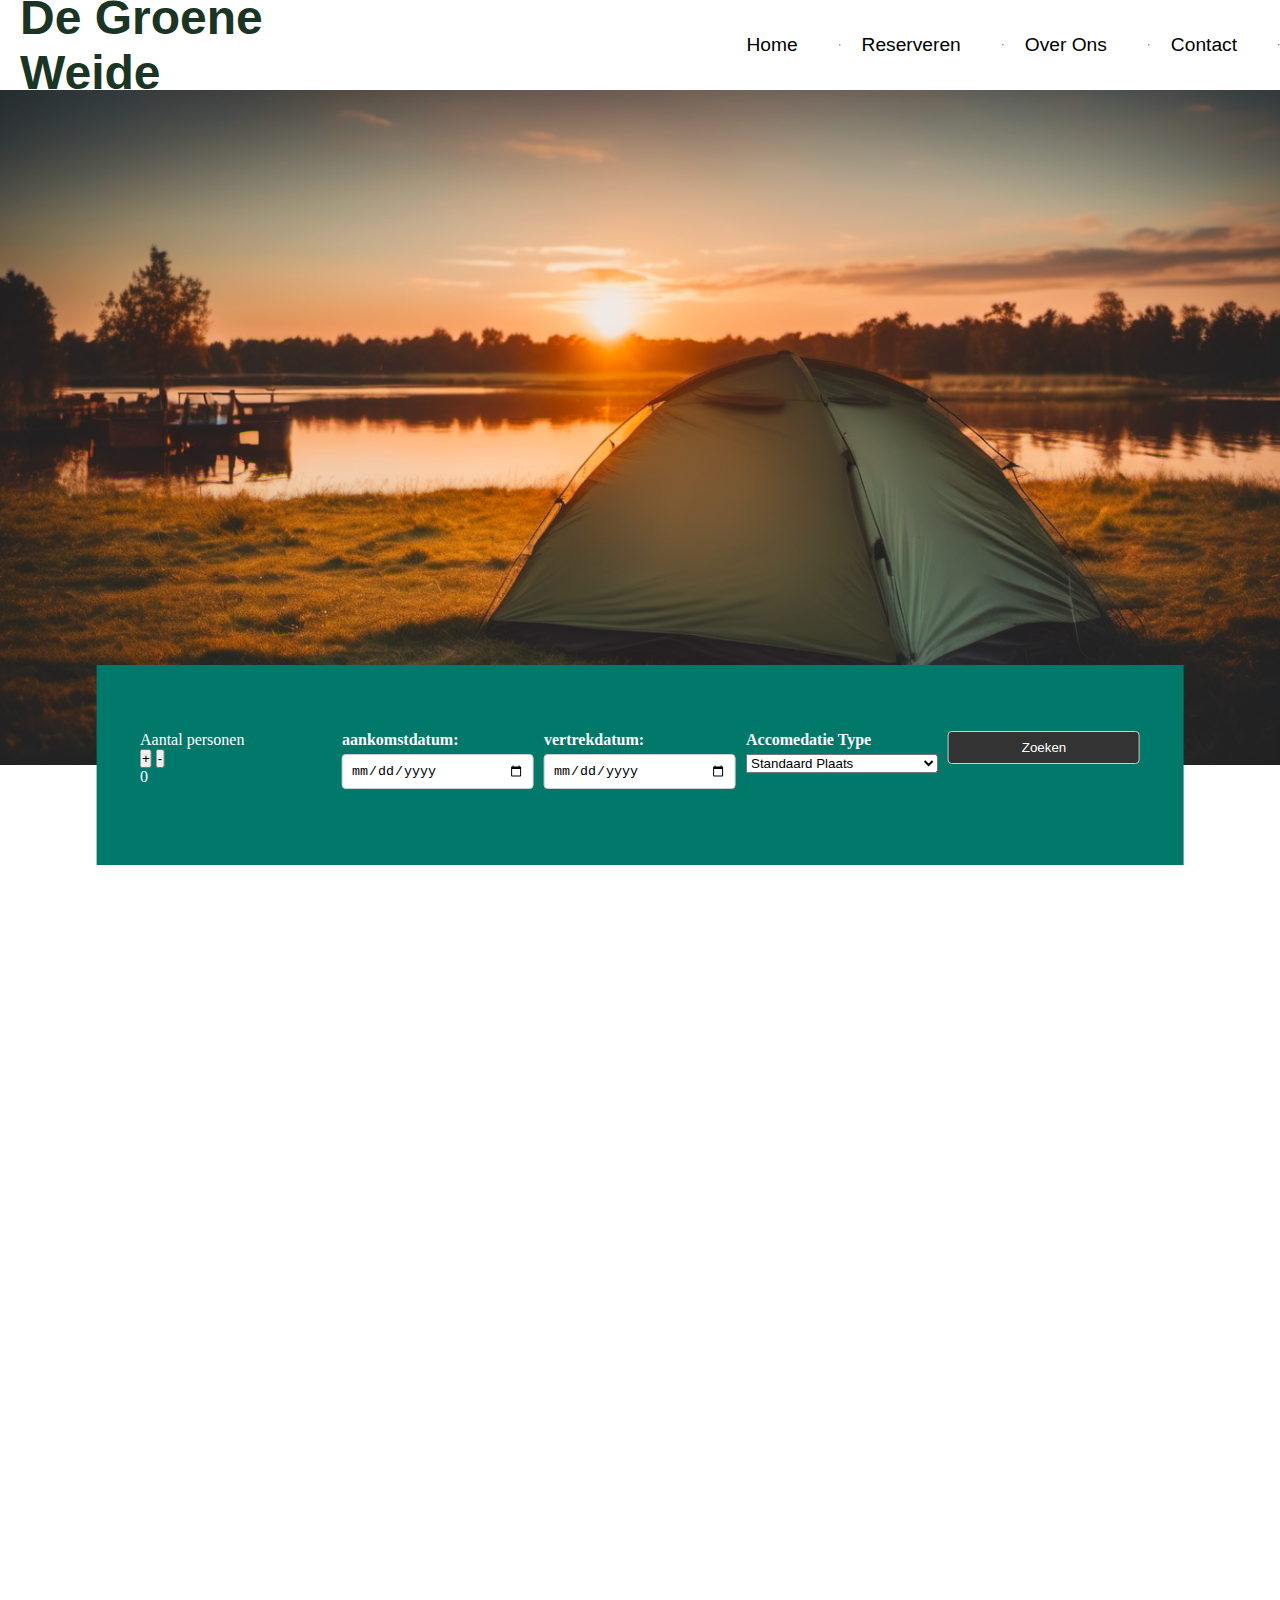
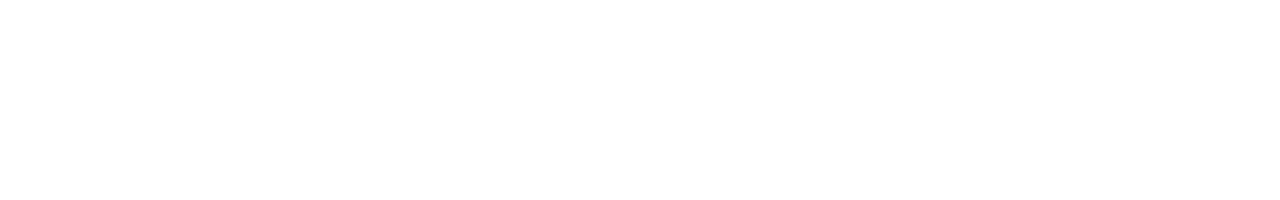
==== Camping Project/index.html @ 4f2a70fe "Index Update v.02" ====
<!DOCTYPE html>
<html lang="en">

<head>
  <meta charset="UTF-8" />
  <meta name="viewport" content="width=device-width, initial-scale=1.0" />
  <title>De Groene Weide</title>
  <link rel="stylesheet" href="css/stylegroeneweide.css" />
</head>

<body>
  <div class="navbar">
    <h1>De Groene Weide</h1>
    <ul>
      <li><a href="#home">Home</a></li>
      <hr />
      <li><a href="#reserveren">Reserveren</a></li>
      <hr />
      <li><a href="#overons">Over Ons</a></li>
      <hr />
      <li><a href="#contact">Contact</a></li>
      <hr />
    </ul>
  </div>
  <img id="bghome" src="images/background_homescreen.png" alt="Background Image" />

  <div class="reservationBar">
    <form class="form" action="reservation-form.php" method="post">
      <div class="formItem">
        <p>Aantal personen</p>
        <div class="dropdown">
          <button id="plus">+</button>
          <button id="minus">-</button>
          <p id="total" name="aantal">0</p>
        </div>
      </div>

      <div class="formItem">
        <label for="aankomstdatum">aankomstdatum:</label>
        <input type="date" id="aankomstdatum" name="aankomstdatum" />
      </div>
      <div class="formItem">
        <label for="vertrekdatum">vertrekdatum:</label>
        <input type="date" id="vertrekdatum" name="vertrekdatum" />
      </div>
      <div class="formItem">
        <label for="accomedatie"> Accomedatie Type</label>
        <select name="accomedatie" id="lang">
          <option value="Standaard Plaats">Standaard Plaats</option>
          <option value="Luxe Plaats">Luxe Plaats</option>
          <option value="Camperplaats">Camperplaats</option>
        </select>
      </div>

      <div class="zoekbutton formItem">
        <input type="submit" value="Zoeken">
      </div>
    </form>
  </div>
  <script src="js/script.js"></script>
</body>
---- Camping Project/css/stylegroeneweide.css ----
* {
  margin: 0;
  padding: 0;
  box-sizing: border-box;
}

body {
  height: 200vh;
}

h1 {
  font-family: "Segoe UI", Tahoma, Geneva, Verdana, sans-serif;
  font-size: 300%;
  margin-left: 20px;
  display: flex;
  flex-direction: row;
  align-items: center;
  width: 35%;
  color: rgb(27, 53, 36);
}

a {
  display: block;
  color: rgb(0, 0, 0);
  padding: 10px 5px;
  margin-right: 20px;
  font-size: larger;
  font-family: Verdana, Geneva, Tahoma, sans-serif;
  text-decoration: none;
}

ul {
  display: flex;
  flex-direction: row;
  list-style-type: none;
  align-items: center;
  justify-content: end;
  width: 80%;
  margin: 0;
  padding: 0;
  /* outline: 3px solid red; */
}

li {
  float: left;
  display: block;
  color: rgb(251, 251, 251);
  text-align: center;
  padding: 14px 16px;
  text-decoration: none;
}

li a:hover {
  /* background-color: #a8c4ab; */
  color: rgb(27, 53, 36);
}

.navbar {
  display: flex;
  flex-direction: row;
  width: 100%;
  height: 5%;
}

.logo {
  height: 20%;
  width: 100px;
}

#bghome {
  background-size: cover;
  width: 100%;
  height: 75vh;
  object-fit: cover;
}

.container_holder {
  position: sticky;
  display: flex;
}

.mom {
  width: 100%;
  padding: 0 3%;
  ;
  /* Try setting this to 400px or something */
  display: table;
  border: 1px solid #444444;
}

.zoekbutton {
  margin-top: 5px;
  /* Decorative .. */
  background-color: none;
  min-height: 40px;
}

.form {
  display: flex;
  flex-direction: row;
}

.formItem {
  display: flex;
  flex-direction: column;
  /* outline: 3px solid red; */
  width: 15vw;
  margin: 0 5px;
}

.reservationBar {
  background-color: #00796B;
  margin: 0 10%;
  padding: 0 3%;
  height: 200px;
  display: flex;
  justify-content: center;
  align-items: center;
  position: absolute;
  top: 85%;
  left: 40%;
  transform: translate(-50%, -50%);
  z-index: 3;
}

.reservationBar.sticky {
  position: fixed;
  top: 0;
  left: 40%;
  transform: translateX(-50%);
}

.reservationBar>* {
  color: #ffffff;
}

.child:first-child .childinner {
  margin-left: 0;
}

header {
  background-color: #333;
  color: #fff;
  text-align: center;
  padding: 1em 0;
}

main {
  max-width: 600px;
  margin: 20px auto;
  background-color: #fff;
  padding: 20px;
  border-radius: 8px;
  box-shadow: 0 0 10px rgba(0, 0, 0, 0.1);
}

form {
  display: flex;
  flex-direction: column;
}

fieldset {
  border: 1px solid #ccc;
  border-radius: 5px;
  padding: 10px;
  margin-bottom: 15px;
}

label {
  display: block;
  margin-bottom: 5px;
  font-weight: bold;
}

input {
  width: 100%;
  padding: 8px;
  margin-bottom: 10px;
  border: 1px solid #ccc;
  border-radius: 4px;
  box-sizing: border-box;
}

input[type="submit"] {
  background-color: #333;
  color: #fff;
  cursor: pointer;
}

input[type="submit"]:hover {
  background-color: #555;
}
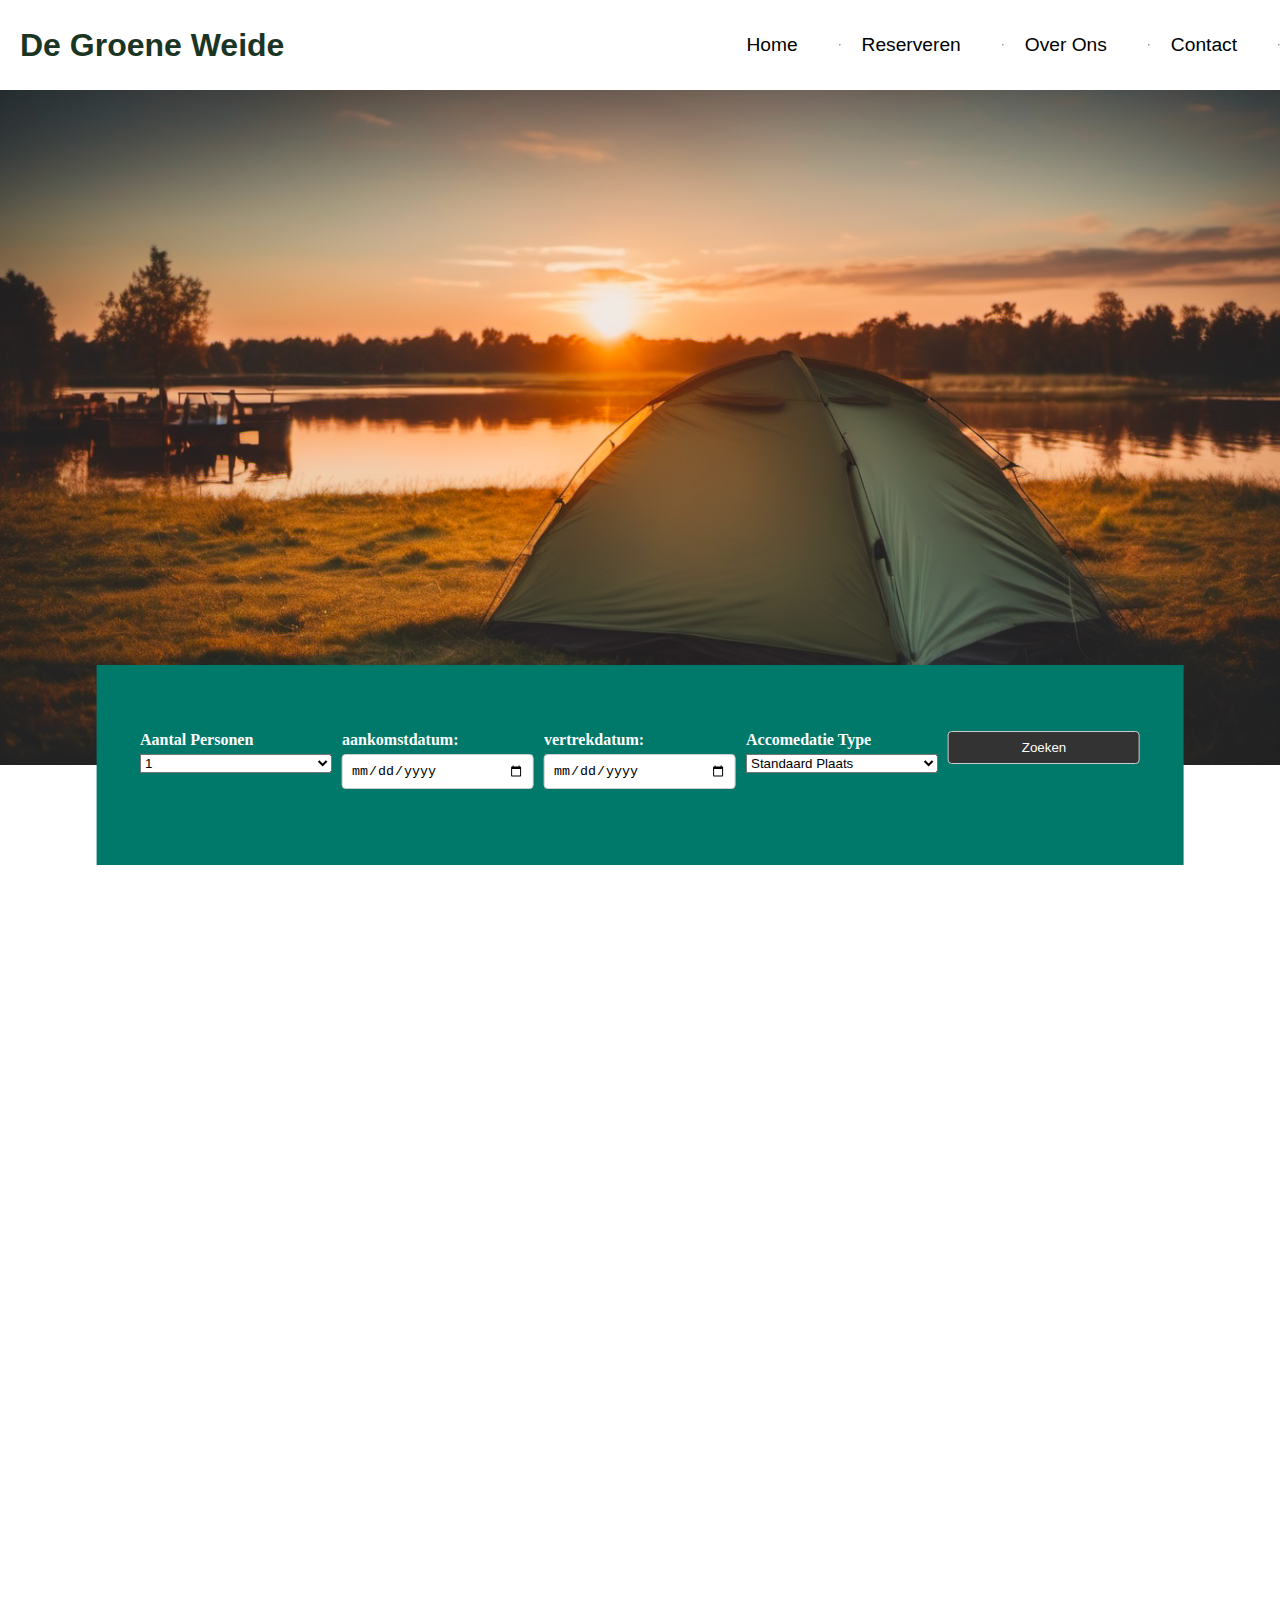
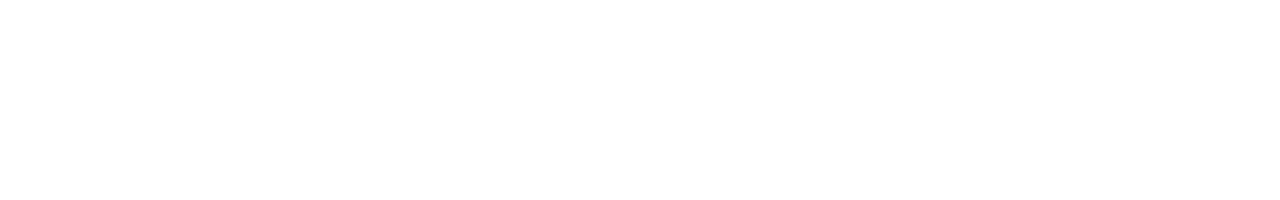
==== commit 506778c8: "Index Update for Server Deployment" ====
--- a/Camping Project/index.html
+++ b/Camping Project/index.html
@@ -12,9 +12,9 @@
   <div class="navbar">
     <h1>De Groene Weide</h1>
     <ul>
-      <li><a href="#home">Home</a></li>
+      <li><a href="index.html">Home</a></li>
       <hr />
-      <li><a href="#reserveren">Reserveren</a></li>
+      <li><a href="index.html">Reserveren</a></li>
       <hr />
       <li><a href="#overons">Over Ons</a></li>
       <hr />
@@ -27,12 +27,19 @@
   <div class="reservationBar">
     <form class="form" action="reservation-form.php" method="post">
       <div class="formItem">
-        <p>Aantal personen</p>
-        <div class="dropdown">
-          <button id="plus">+</button>
-          <button id="minus">-</button>
-          <p id="total" name="aantal">0</p>
-        </div>
+        <label for="aantal">Aantal Personen</label>
+        <select name="aantal" id="aantal">
+          <option value="1">1</option>
+          <option value="2">2</option>
+          <option value="3">3</option>
+          <option value="4">4</option>
+          <option value="5">5</option>
+          <option value="6">6</option>
+          <option value="7">7</option>
+          <option value="8">8</option>
+          <option value="9">9</option>
+          <option value="10">10</option>
+        </select>
       </div>
 
       <div class="formItem">
--- a/Camping Project/css/stylegroeneweide.css
+++ b/Camping Project/css/stylegroeneweide.css
@@ -10,7 +10,6 @@
 
 h1 {
   font-family: "Segoe UI", Tahoma, Geneva, Verdana, sans-serif;
-  font-size: 300%;
   margin-left: 20px;
   display: flex;
   flex-direction: row;
@@ -103,7 +102,6 @@
 .formItem {
   display: flex;
   flex-direction: column;
-  /* outline: 3px solid red; */
   width: 15vw;
   margin: 0 5px;
 }
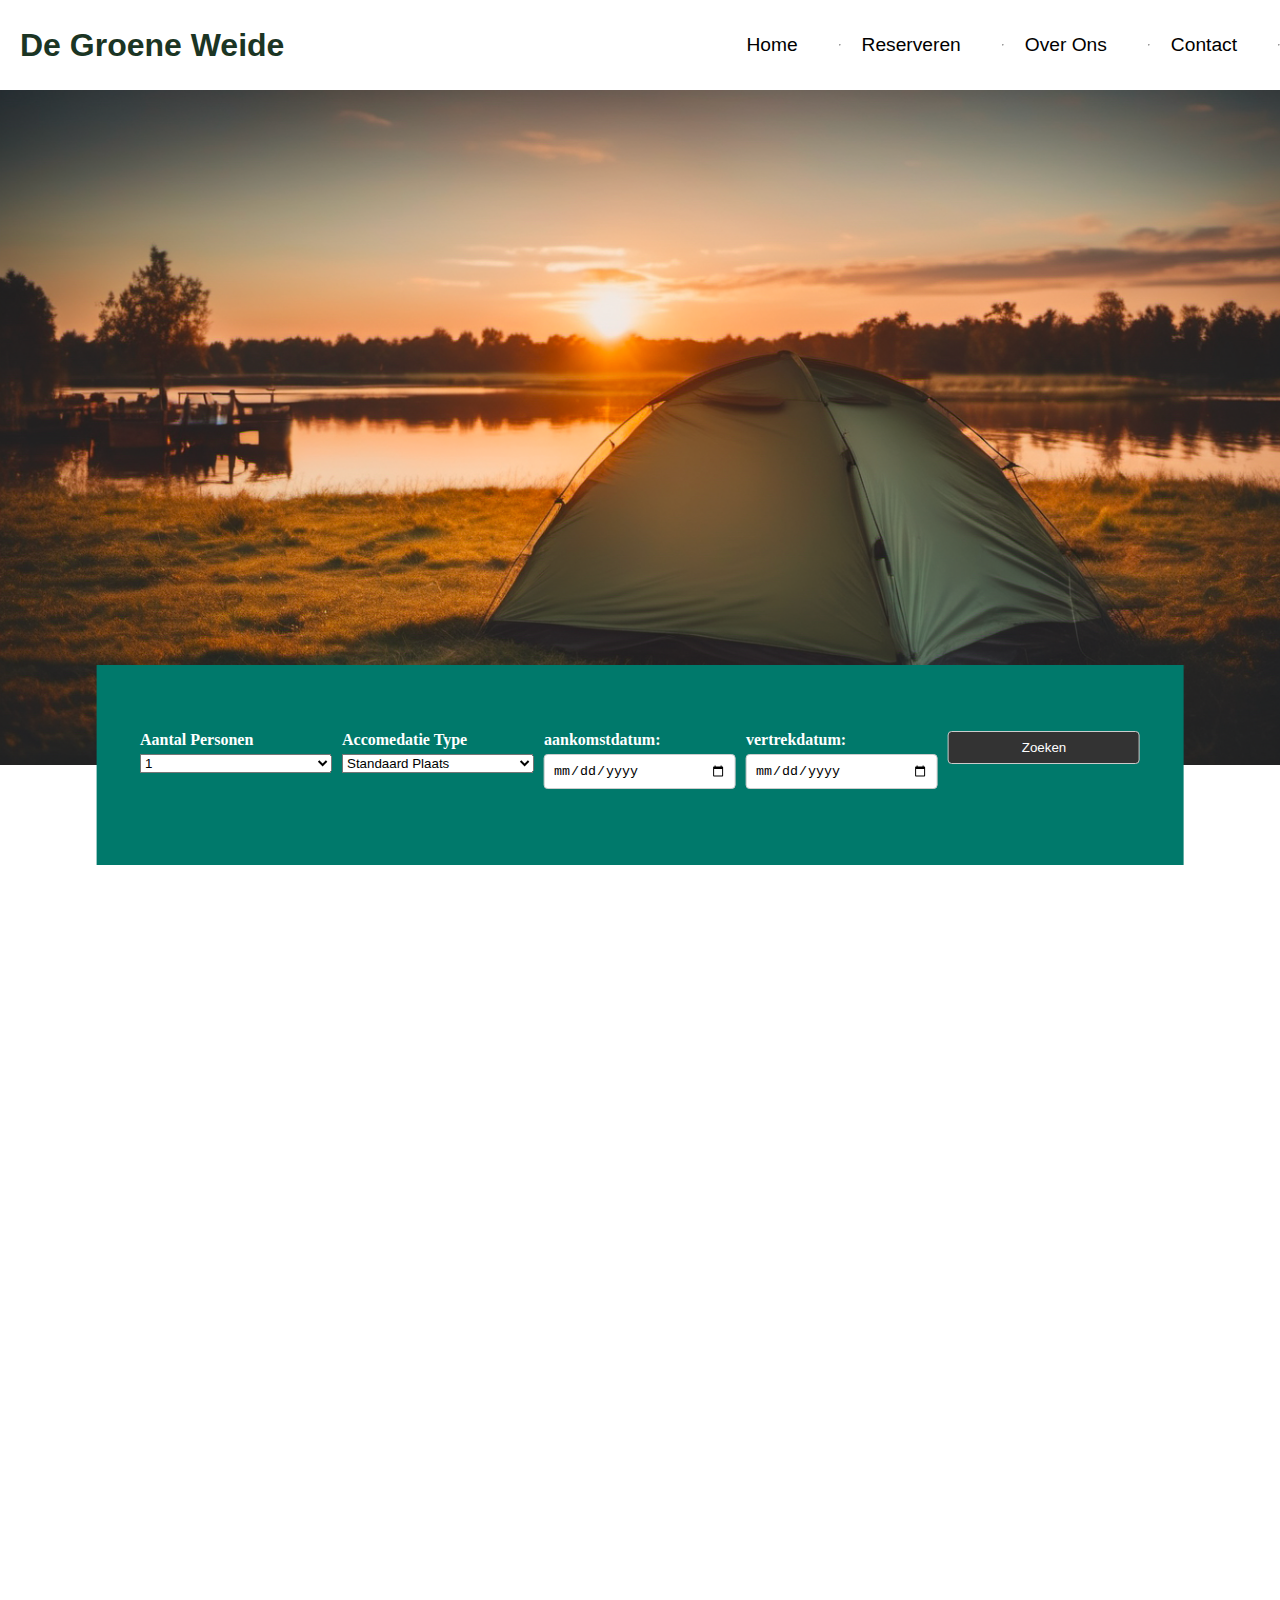
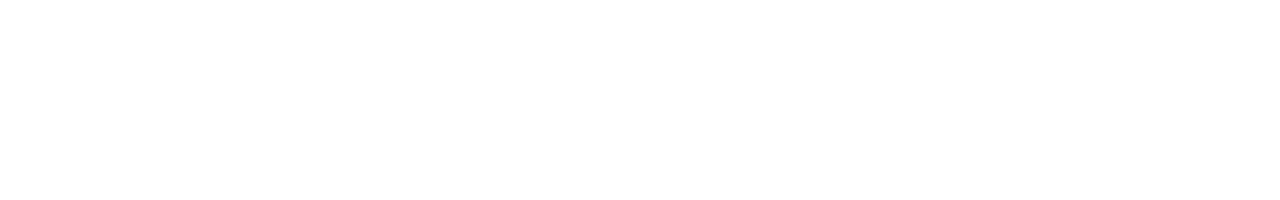
==== commit 9bb02ec3: "Index update Server Deployment 2" ====
--- a/Camping Project/index.html
+++ b/Camping Project/index.html
@@ -43,6 +43,15 @@
       </div>
 
       <div class="formItem">
+        <label for="accomedatie"> Accomedatie Type</label>
+        <select name="accomedatie" id="lang">
+          <option value="Standaard Plaats">Standaard Plaats</option>
+          <option value="Luxe Plaats">Luxe Plaats</option>
+          <option value="Camperplaats">Camperplaats</option>
+        </select>
+      </div>
+      
+      <div class="formItem">
         <label for="aankomstdatum">aankomstdatum:</label>
         <input type="date" id="aankomstdatum" name="aankomstdatum" />
       </div>
@@ -50,14 +59,7 @@
         <label for="vertrekdatum">vertrekdatum:</label>
         <input type="date" id="vertrekdatum" name="vertrekdatum" />
       </div>
-      <div class="formItem">
-        <label for="accomedatie"> Accomedatie Type</label>
-        <select name="accomedatie" id="lang">
-          <option value="Standaard Plaats">Standaard Plaats</option>
-          <option value="Luxe Plaats">Luxe Plaats</option>
-          <option value="Camperplaats">Camperplaats</option>
-        </select>
-      </div>
+      
 
       <div class="zoekbutton formItem">
         <input type="submit" value="Zoeken">
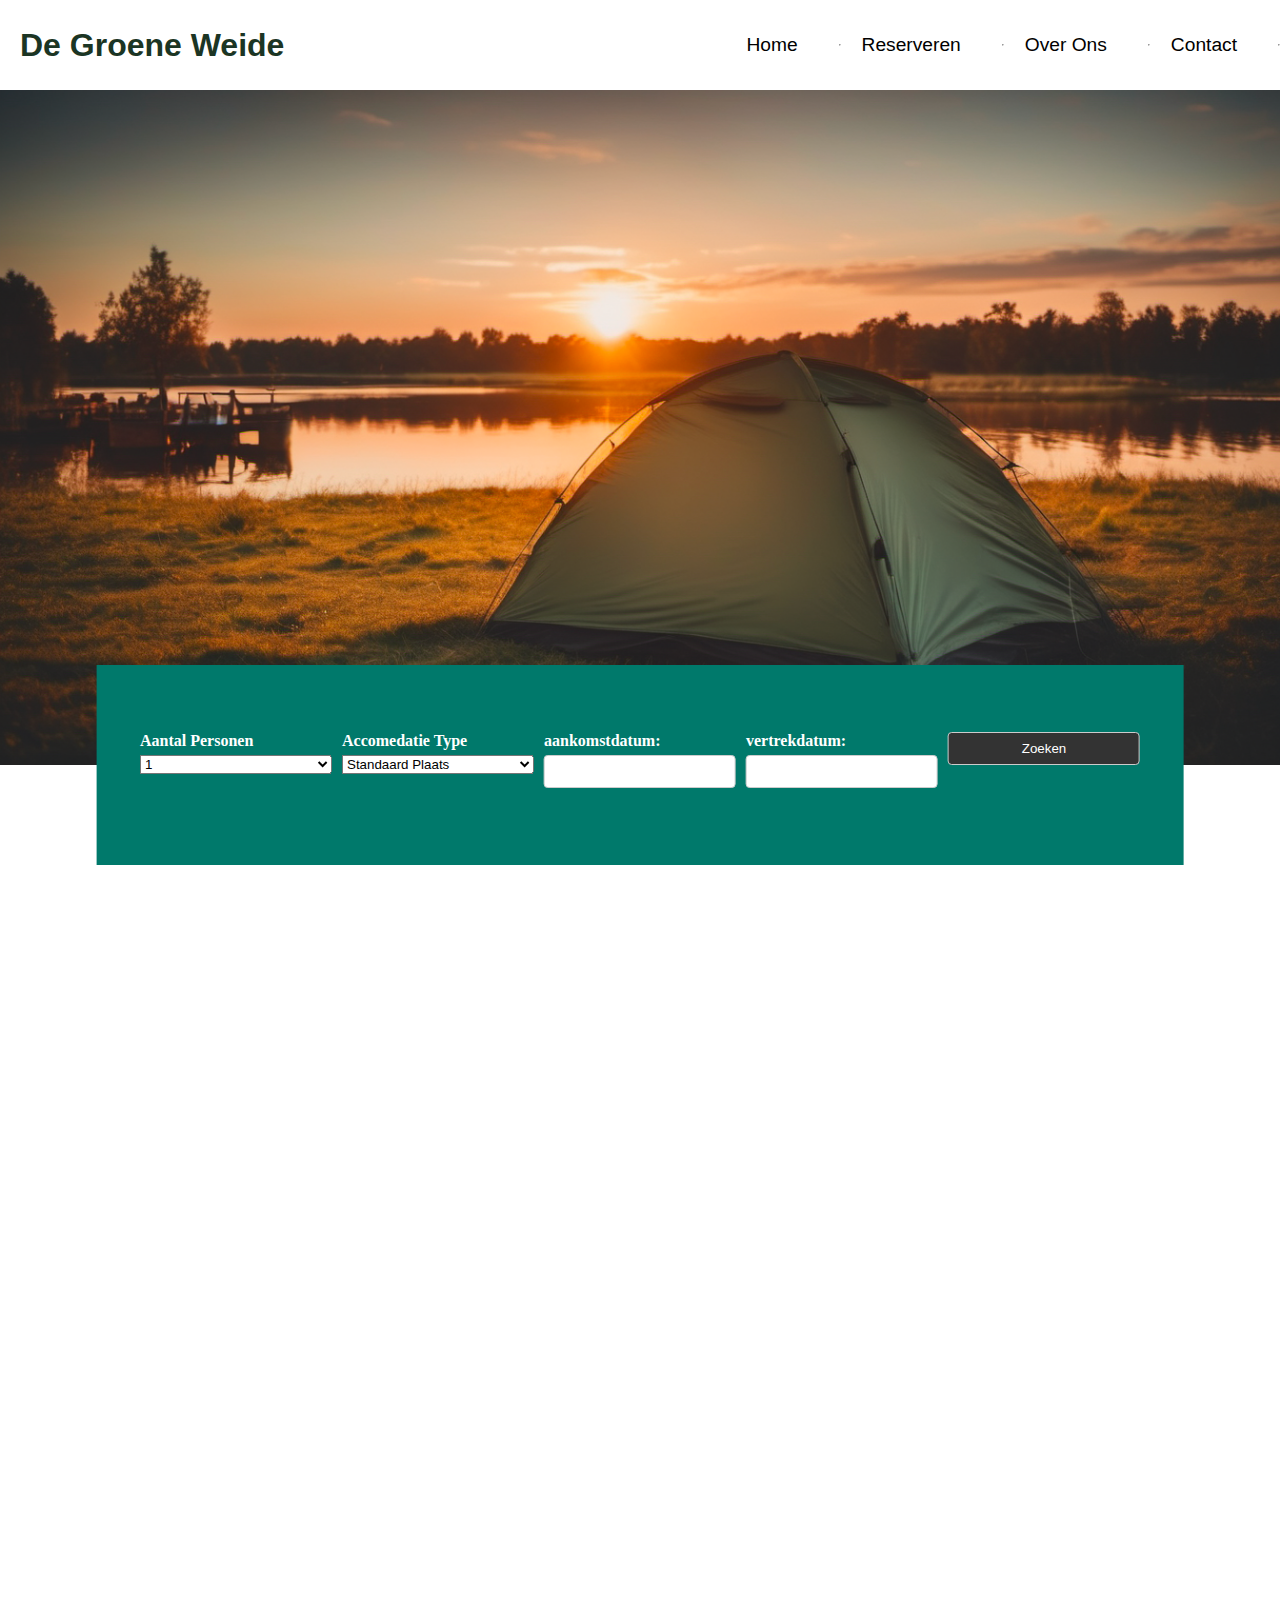
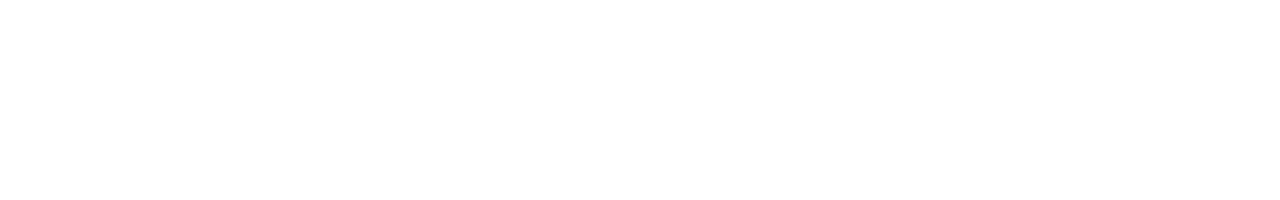
==== commit f26af4f4: "Index update server deployment 3" ====
--- a/Camping Project/index.html
+++ b/Camping Project/index.html
@@ -50,16 +50,15 @@
           <option value="Camperplaats">Camperplaats</option>
         </select>
       </div>
-      
+
       <div class="formItem">
         <label for="aankomstdatum">aankomstdatum:</label>
-        <input type="date" id="aankomstdatum" name="aankomstdatum" />
+        <input type="datetime" id="aankomst" name="aankomst" />
       </div>
       <div class="formItem">
         <label for="vertrekdatum">vertrekdatum:</label>
-        <input type="date" id="vertrekdatum" name="vertrekdatum" />
+        <input type="datetime" id="vertrek" name="vertrek" />
       </div>
-      
 
       <div class="zoekbutton formItem">
         <input type="submit" value="Zoeken">
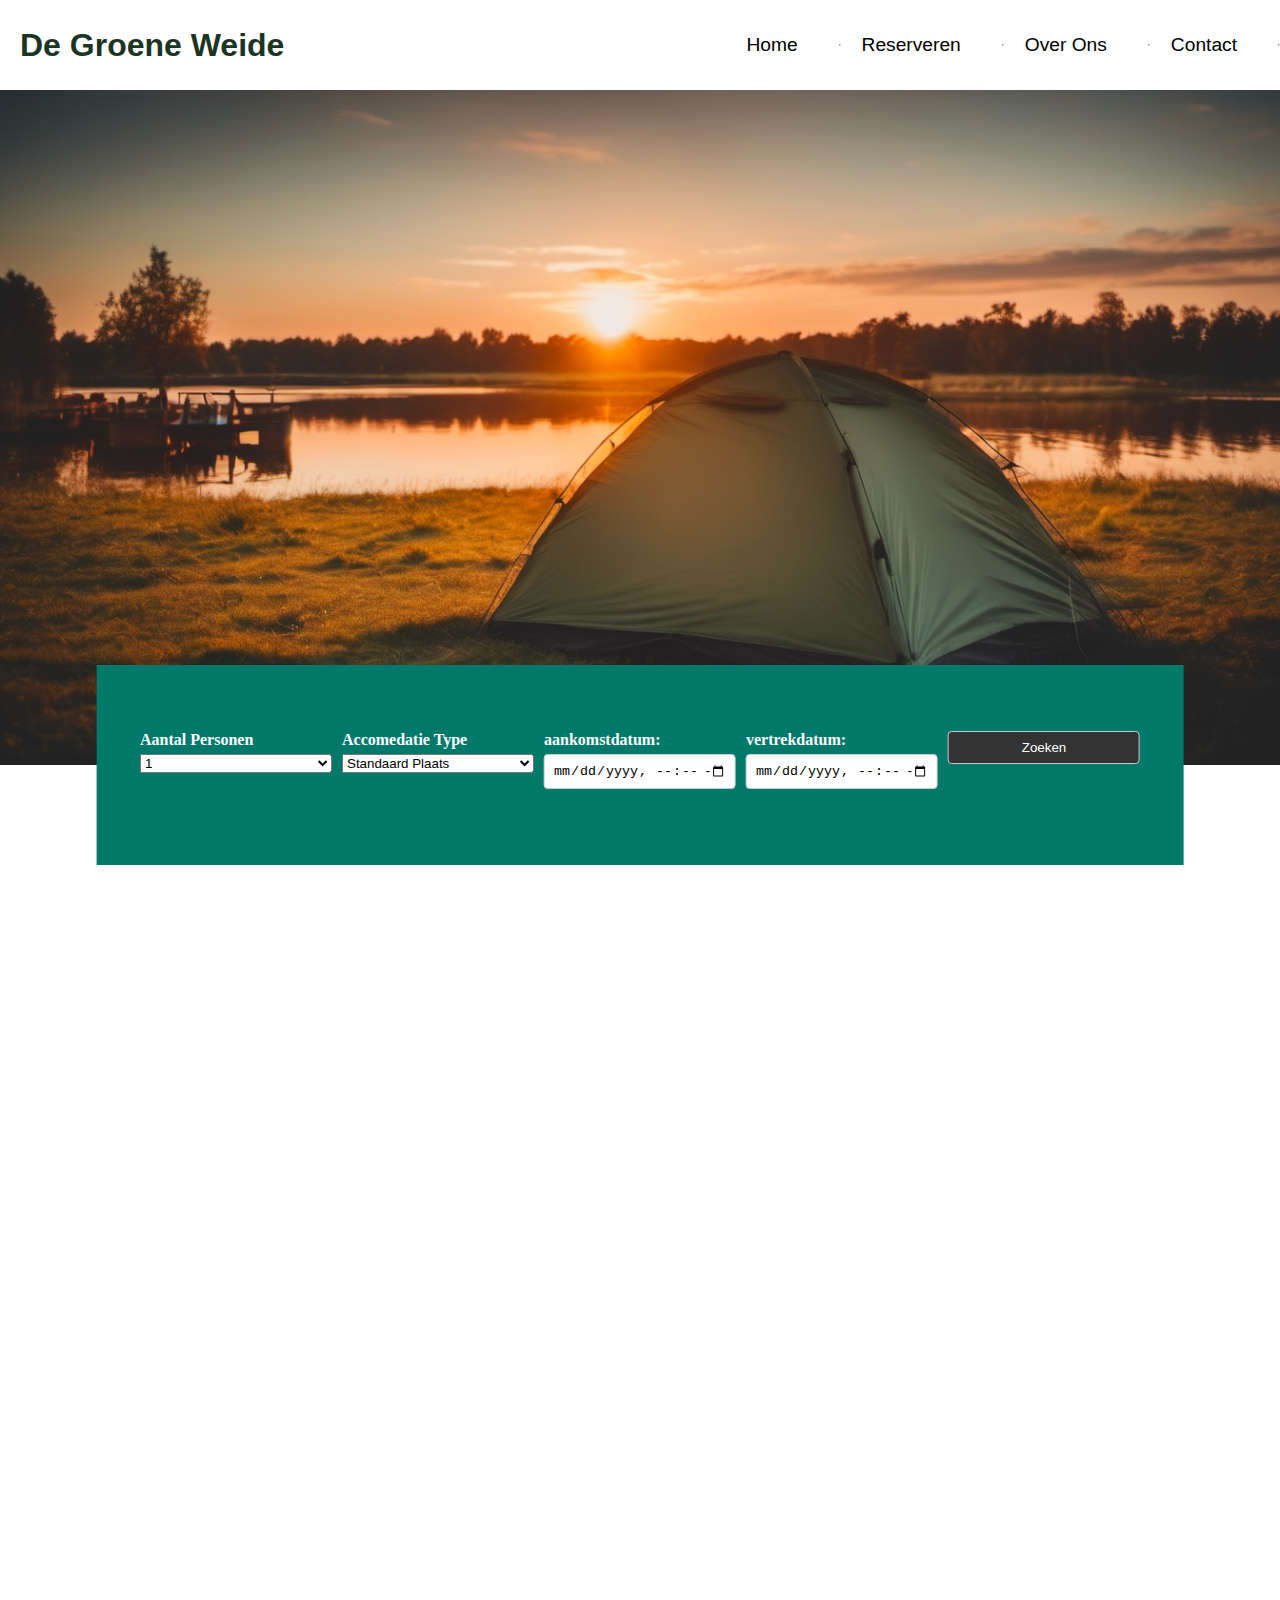
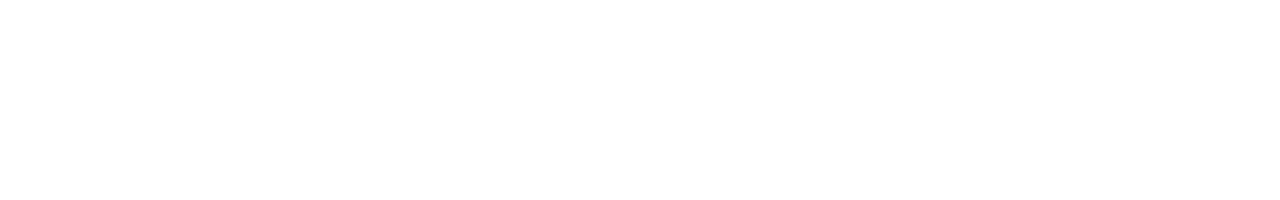
==== commit f1f88944: "Bugfix 4" ====
--- a/Camping Project/index.html
+++ b/Camping Project/index.html
@@ -44,7 +44,7 @@
 
       <div class="formItem">
         <label for="accomedatie"> Accomedatie Type</label>
-        <select name="accomedatie" id="lang">
+        <select name="type" id="type">
           <option value="Standaard Plaats">Standaard Plaats</option>
           <option value="Luxe Plaats">Luxe Plaats</option>
           <option value="Camperplaats">Camperplaats</option>
@@ -53,11 +53,11 @@
 
       <div class="formItem">
         <label for="aankomstdatum">aankomstdatum:</label>
-        <input type="datetime" id="aankomst" name="aankomst" />
+        <input type="datetime-local" id="aankomst" name="aankomst" />
       </div>
       <div class="formItem">
         <label for="vertrekdatum">vertrekdatum:</label>
-        <input type="datetime" id="vertrek" name="vertrek" />
+        <input type="datetime-local" id="vertrek" name="vertrek" />
       </div>
 
       <div class="zoekbutton formItem">
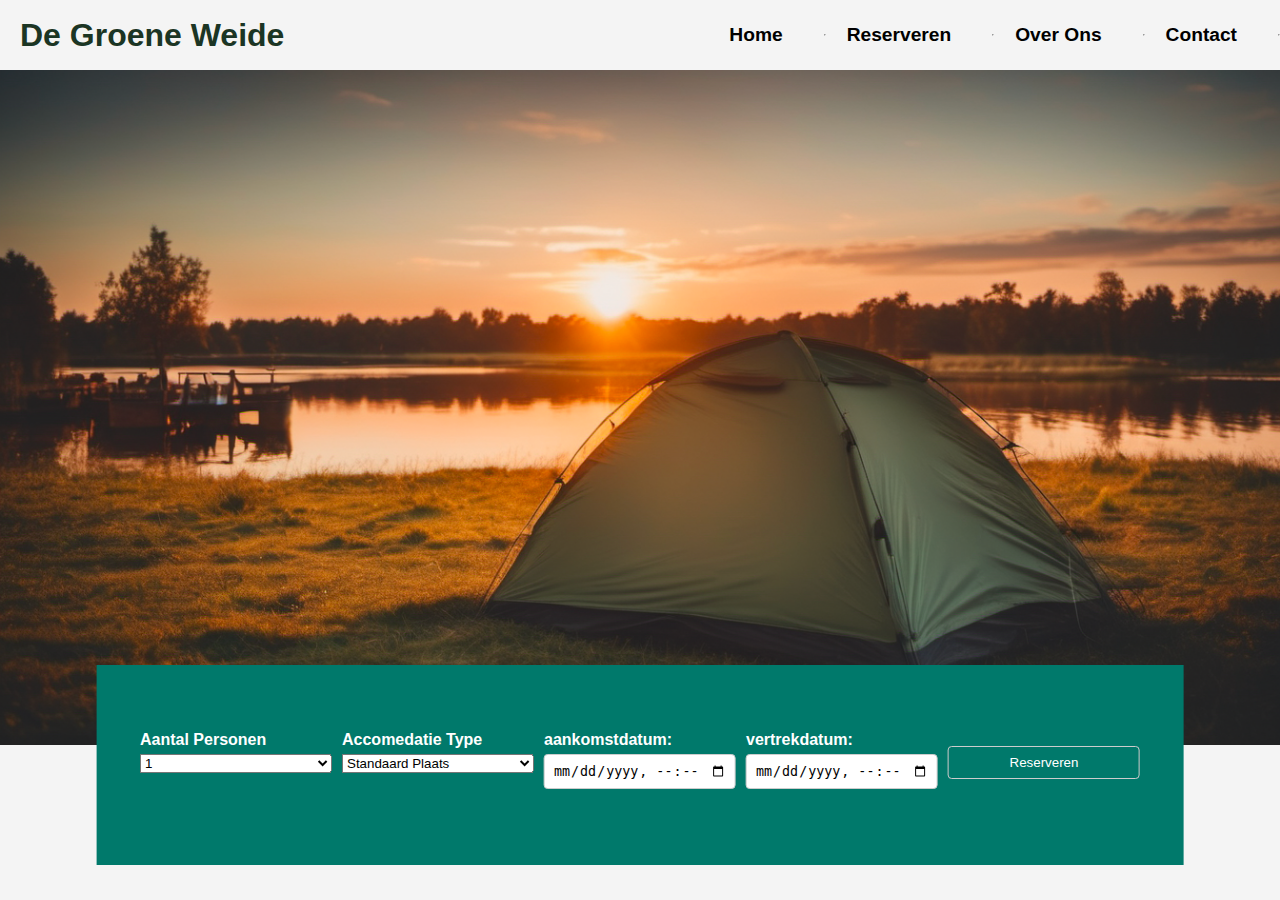
==== commit 833bcd6f: "Update klantgegevens form" ====
--- a/Camping Project/index.html
+++ b/Camping Project/index.html
@@ -1,11 +1,12 @@
 <!DOCTYPE html>
-<html lang="en">
+<html lang="nl">
 
 <head>
   <meta charset="UTF-8" />
   <meta name="viewport" content="width=device-width, initial-scale=1.0" />
   <title>De Groene Weide</title>
   <link rel="stylesheet" href="css/stylegroeneweide.css" />
+  <link rel="icon" type="image/x-icon" href="images/logo-no-background-no-text.ico" />
 </head>
 
 <body>
@@ -61,7 +62,7 @@
       </div>
 
       <div class="zoekbutton formItem">
-        <input type="submit" value="Zoeken">
+        <input type="submit" value="Reserveren">
       </div>
     </form>
   </div>
--- a/Camping Project/css/stylegroeneweide.css
+++ b/Camping Project/css/stylegroeneweide.css
@@ -5,7 +5,8 @@
 }
 
 body {
-  height: 200vh;
+  font-family: Arial, sans-serif;
+  background-color: #f4f4f4;
 }
 
 h1 {
@@ -26,6 +27,12 @@
   font-size: larger;
   font-family: Verdana, Geneva, Tahoma, sans-serif;
   text-decoration: none;
+  font-weight: bold;
+}
+
+a:hover {
+  transition: 0.5s;
+  color: #fca311;
 }
 
 ul {
@@ -137,19 +144,29 @@
 }
 
 header {
-  background-color: #333;
-  color: #fff;
+  color: white;
+  top: -180px;
+  font-size: 30px;
+  position: relative;
   text-align: center;
   padding: 1em 0;
 }
 
 main {
   max-width: 600px;
+  top: -160px;
+  position: relative;
   margin: 20px auto;
-  background-color: #fff;
-  padding: 20px;
-  border-radius: 8px;
-  box-shadow: 0 0 10px rgba(0, 0, 0, 0.1);
+  color: black;
+  padding: 1px;
+}
+
+legend {
+  text-align: center;
+  width: auto;
+  font-weight: bold;
+  margin: 0 auto;
+  padding: 5px;
 }
 
 form {
@@ -158,10 +175,12 @@
 }
 
 fieldset {
-  border: 1px solid #ccc;
+  border: 3px solid;
   border-radius: 5px;
   padding: 10px;
-  margin-bottom: 15px;
+  margin: 15px auto;
+  width: 100%;
+  box-sizing: border-box;
 }
 
 label {
@@ -180,11 +199,30 @@
 }
 
 input[type="submit"] {
-  background-color: #333;
+  background-color: #00796b;
   color: #fff;
   cursor: pointer;
+  margin: 15px auto;
 }
 
 input[type="submit"]:hover {
-  background-color: #555;
+  transition: 1s;
+  background-color: #fca311;
+}
+
+.groeneweidebanner {
+  text-align: center;
+  width: 50%;
+}
+
+.headerText {
+  color: white;
+  top: -180px;
+  left: 50%;
+  font-size: 50px;
+  transform: translateX(-50%);
+  position: relative;
+  text-align: center;
+  padding: 1em 0;
+  width: max-content;
 }